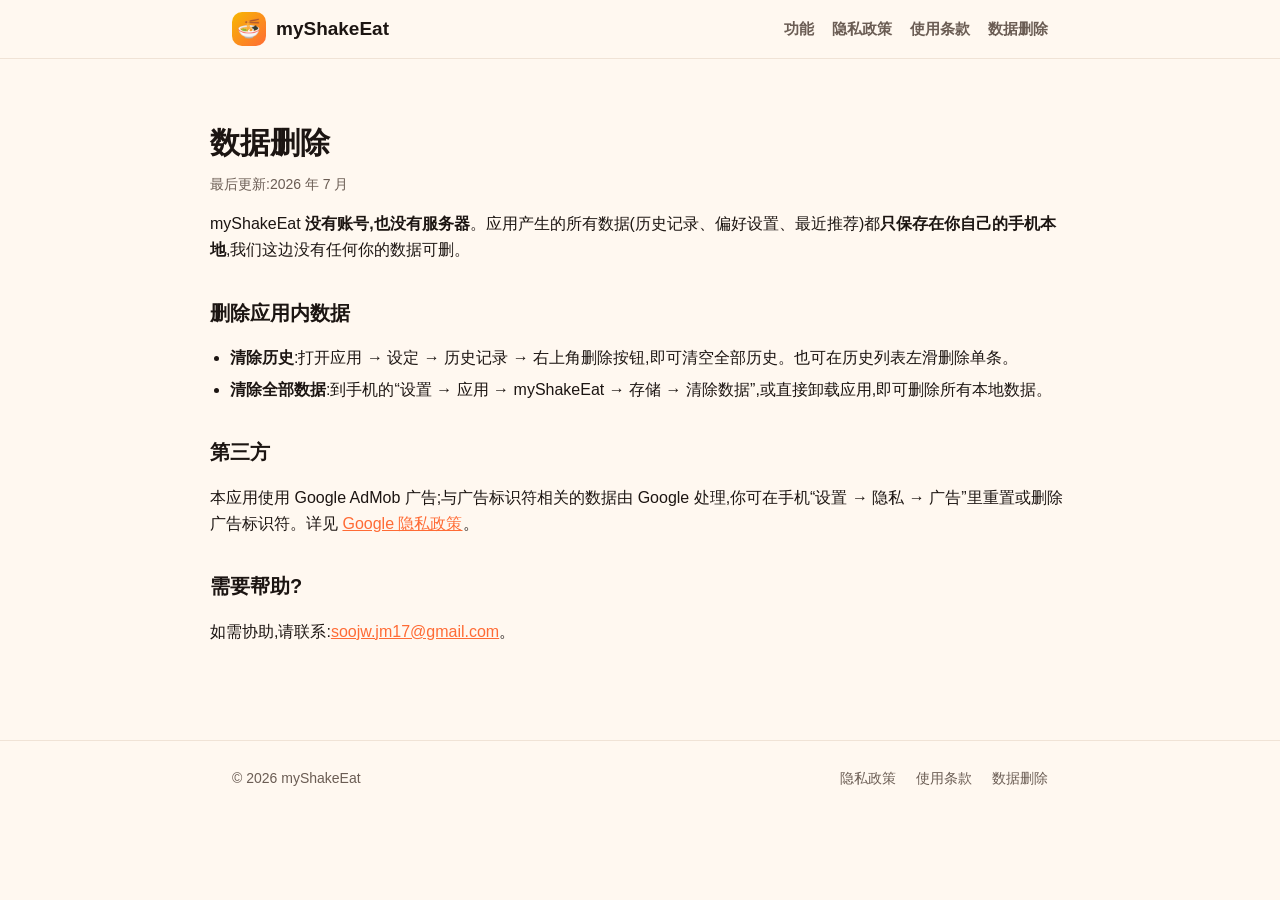
==== data-deletion.html @ 425925c9 "myShakeEat 官网 + 法务页 + Android App Links - 落地页/隐私/条款/删数据 四页法务内容 - .well-known/assetlinks.json 绑定 com." ====
<!DOCTYPE html>
<html lang="zh">
<head>
<meta charset="UTF-8">
<title>myShakeEat — 数据删除</title>
<meta name="viewport" content="width=device-width, initial-scale=1">
<link rel="stylesheet" href="assets/site.css">
</head>
<body>

<header>
  <div class="wrap">
    <nav>
      <a class="brand" href="index.html"><span class="logo">🍜</span> myShakeEat</a>
      <div class="nav-links">
        <a href="index.html#features">功能</a>
        <a href="privacy.html">隐私政策</a>
        <a href="terms.html">使用条款</a>
        <a href="data-deletion.html">数据删除</a>
      </div>
    </nav>
  </div>
</header>

<main class="wrap legal-page">
  <h1>数据删除</h1>
  <p class="updated">最后更新:2026 年 7 月</p>

  <p>myShakeEat <strong>没有账号,也没有服务器</strong>。应用产生的所有数据(历史记录、偏好设置、最近推荐)都<strong>只保存在你自己的手机本地</strong>,我们这边没有任何你的数据可删。</p>

  <h2>删除应用内数据</h2>
  <ul>
    <li><strong>清除历史</strong>:打开应用 → 设定 → 历史记录 → 右上角删除按钮,即可清空全部历史。也可在历史列表左滑删除单条。</li>
    <li><strong>清除全部数据</strong>:到手机的“设置 → 应用 → myShakeEat → 存储 → 清除数据”,或直接卸载应用,即可删除所有本地数据。</li>
  </ul>

  <h2>第三方</h2>
  <p>本应用使用 Google AdMob 广告;与广告标识符相关的数据由 Google 处理,你可在手机“设置 → 隐私 → 广告”里重置或删除广告标识符。详见 <a href="https://policies.google.com/privacy" target="_blank" rel="noopener">Google 隐私政策</a>。</p>

  <h2>需要帮助?</h2>
  <p>如需协助,请联系:<a href="mailto:soojw.jm17@gmail.com">soojw.jm17@gmail.com</a>。</p>
</main>

<footer>
  <div class="wrap">
    <span>© 2026 myShakeEat</span>
    <span>
      <a href="privacy.html">隐私政策</a>
      <a href="terms.html">使用条款</a>
      <a href="data-deletion.html">数据删除</a>
    </span>
  </div>
</footer>

</body>
</html>
---- assets/site.css ----
:root {
  --orange: #ff6b35;
  --amber: #f7b801;
  --ink: #1c1512;
  --muted: #6b5d54;
  --bg: #fff8f0;
  --card: #ffffff;
  --line: #f0e3d6;
  --radius: 18px;
}

* { box-sizing: border-box; }

html { scroll-behavior: smooth; }

body {
  margin: 0;
  font-family: -apple-system, BlinkMacSystemFont, "Segoe UI", Roboto,
    "Helvetica Neue", Arial, "PingFang SC", "Microsoft YaHei", sans-serif;
  color: var(--ink);
  background: var(--bg);
  line-height: 1.6;
}

.wrap { width: 100%; max-width: 860px; margin: 0 auto; padding: 0 22px; }

/* Header */
header {
  position: sticky;
  top: 0;
  z-index: 10;
  background: rgba(255, 248, 240, 0.9);
  backdrop-filter: blur(10px);
  border-bottom: 1px solid var(--line);
}
nav {
  display: flex;
  align-items: center;
  justify-content: space-between;
  gap: 16px;
  flex-wrap: wrap;
  padding: 12px 0;
}
.brand {
  display: flex;
  align-items: center;
  gap: 10px;
  font-weight: 800;
  font-size: 19px;
  color: var(--ink);
  text-decoration: none;
}
.brand .logo {
  width: 34px;
  height: 34px;
  border-radius: 10px;
  background: linear-gradient(135deg, var(--amber), var(--orange));
  display: grid;
  place-items: center;
  font-size: 19px;
}
.nav-links { display: flex; gap: 18px; flex-wrap: wrap; }
.nav-links a {
  color: var(--muted);
  text-decoration: none;
  font-size: 15px;
  font-weight: 600;
}
.nav-links a:hover { color: var(--orange); }

/* Hero */
.hero { text-align: center; padding: 70px 0 40px; }
.hero .bowl {
  width: 110px;
  height: 110px;
  margin: 0 auto 22px;
  border-radius: 50%;
  background: linear-gradient(135deg, var(--amber), var(--orange));
  display: grid;
  place-items: center;
  font-size: 56px;
  box-shadow: 0 16px 40px rgba(255, 107, 53, 0.3);
}
.hero h1 { font-size: 36px; margin: 0 0 12px; line-height: 1.2; }
.hero p { font-size: 18px; color: var(--muted); max-width: 560px; margin: 0 auto; }

/* Feature cards */
.features {
  display: grid;
  grid-template-columns: repeat(auto-fit, minmax(230px, 1fr));
  gap: 16px;
  padding: 30px 0 50px;
}
.feature {
  background: var(--card);
  border: 1px solid var(--line);
  border-radius: var(--radius);
  padding: 22px;
}
.feature .icon { font-size: 28px; }
.feature h3 { margin: 10px 0 6px; font-size: 17px; }
.feature p { margin: 0; color: var(--muted); font-size: 15px; }

/* Legal pages */
.legal-page { padding: 40px 0 80px; }
.legal-page h1 { font-size: 30px; margin-bottom: 6px; }
.legal-page h2 { font-size: 20px; margin-top: 34px; }
.legal-page .updated { color: var(--muted); font-size: 14px; margin-top: 0; }
.legal-page a { color: var(--orange); }
.legal-page ul { padding-left: 20px; }
.legal-page li { margin: 6px 0; }

/* Footer */
footer {
  border-top: 1px solid var(--line);
  padding: 26px 0;
  color: var(--muted);
  font-size: 14px;
}
footer .wrap { display: flex; justify-content: space-between; flex-wrap: wrap; gap: 10px; }
footer a { color: var(--muted); text-decoration: none; margin-left: 16px; }
footer a:hover { color: var(--orange); }

@media (max-width: 560px) {
  .hero h1 { font-size: 28px; }
  .nav-links { gap: 12px; }
}
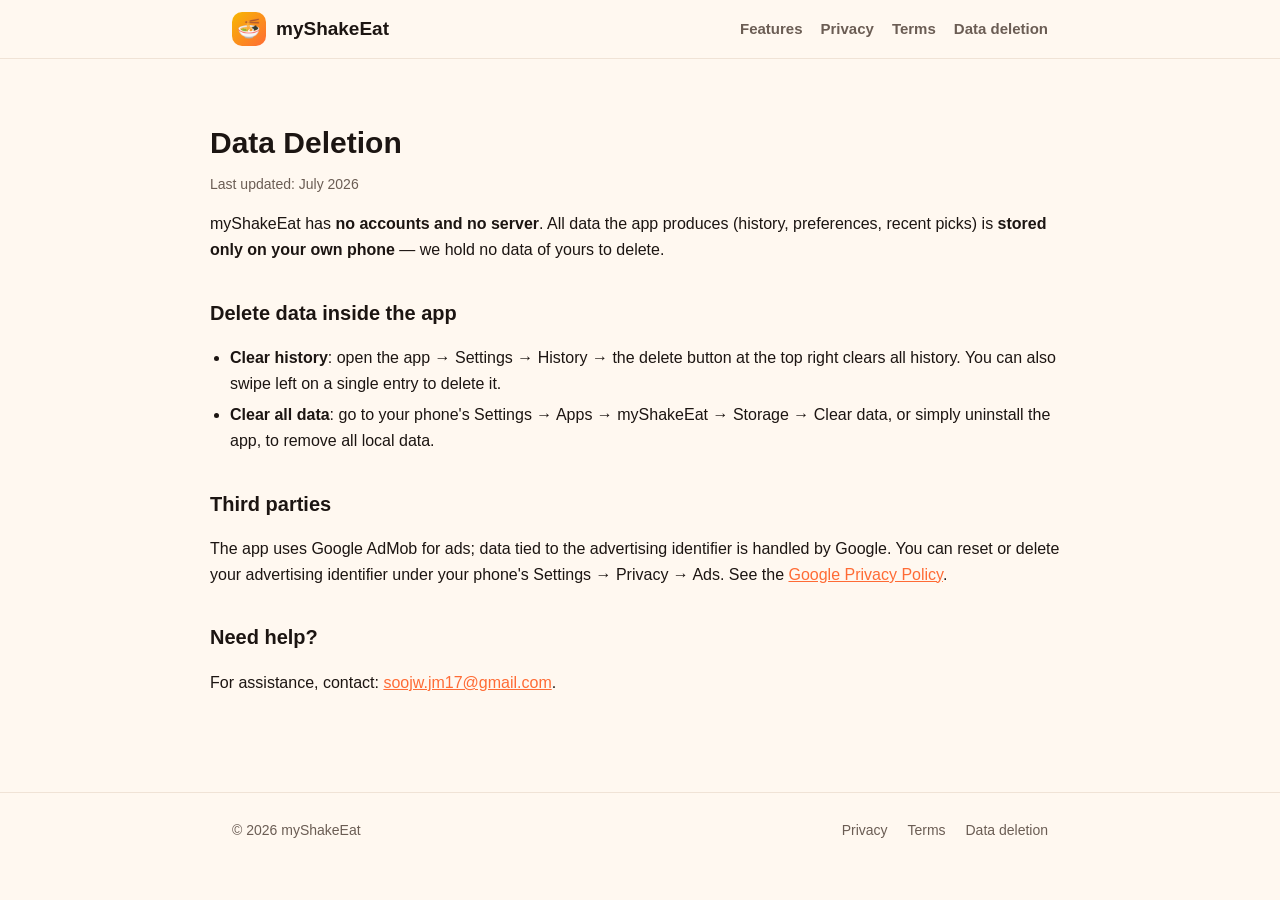
==== commit f260360b: "法务页/落地页改英文;assetlinks 加 upload keystore SHA-256 - index/privacy/terms/data-deletion/open 全部改英文(Play " ====
--- a/data-deletion.html
+++ b/data-deletion.html
@@ -1,8 +1,8 @@
 <!DOCTYPE html>
-<html lang="zh">
+<html lang="en">
 <head>
 <meta charset="UTF-8">
-<title>myShakeEat — 数据删除</title>
+<title>myShakeEat — Data Deletion</title>
 <meta name="viewport" content="width=device-width, initial-scale=1">
 <link rel="stylesheet" href="assets/site.css">
 </head>
@@ -13,41 +13,41 @@
     <nav>
       <a class="brand" href="index.html"><span class="logo">🍜</span> myShakeEat</a>
       <div class="nav-links">
-        <a href="index.html#features">功能</a>
-        <a href="privacy.html">隐私政策</a>
-        <a href="terms.html">使用条款</a>
-        <a href="data-deletion.html">数据删除</a>
+        <a href="index.html#features">Features</a>
+        <a href="privacy.html">Privacy</a>
+        <a href="terms.html">Terms</a>
+        <a href="data-deletion.html">Data deletion</a>
       </div>
     </nav>
   </div>
 </header>
 
 <main class="wrap legal-page">
-  <h1>数据删除</h1>
-  <p class="updated">最后更新:2026 年 7 月</p>
+  <h1>Data Deletion</h1>
+  <p class="updated">Last updated: July 2026</p>
 
-  <p>myShakeEat <strong>没有账号,也没有服务器</strong>。应用产生的所有数据(历史记录、偏好设置、最近推荐)都<strong>只保存在你自己的手机本地</strong>,我们这边没有任何你的数据可删。</p>
+  <p>myShakeEat has <strong>no accounts and no server</strong>. All data the app produces (history, preferences, recent picks) is <strong>stored only on your own phone</strong> — we hold no data of yours to delete.</p>
 
-  <h2>删除应用内数据</h2>
+  <h2>Delete data inside the app</h2>
   <ul>
-    <li><strong>清除历史</strong>:打开应用 → 设定 → 历史记录 → 右上角删除按钮,即可清空全部历史。也可在历史列表左滑删除单条。</li>
-    <li><strong>清除全部数据</strong>:到手机的“设置 → 应用 → myShakeEat → 存储 → 清除数据”,或直接卸载应用,即可删除所有本地数据。</li>
+    <li><strong>Clear history</strong>: open the app → Settings → History → the delete button at the top right clears all history. You can also swipe left on a single entry to delete it.</li>
+    <li><strong>Clear all data</strong>: go to your phone's Settings → Apps → myShakeEat → Storage → Clear data, or simply uninstall the app, to remove all local data.</li>
   </ul>
 
-  <h2>第三方</h2>
-  <p>本应用使用 Google AdMob 广告;与广告标识符相关的数据由 Google 处理,你可在手机“设置 → 隐私 → 广告”里重置或删除广告标识符。详见 <a href="https://policies.google.com/privacy" target="_blank" rel="noopener">Google 隐私政策</a>。</p>
+  <h2>Third parties</h2>
+  <p>The app uses Google AdMob for ads; data tied to the advertising identifier is handled by Google. You can reset or delete your advertising identifier under your phone's Settings → Privacy → Ads. See the <a href="https://policies.google.com/privacy" target="_blank" rel="noopener">Google Privacy Policy</a>.</p>
 
-  <h2>需要帮助?</h2>
-  <p>如需协助,请联系:<a href="mailto:soojw.jm17@gmail.com">soojw.jm17@gmail.com</a>。</p>
+  <h2>Need help?</h2>
+  <p>For assistance, contact: <a href="mailto:soojw.jm17@gmail.com">soojw.jm17@gmail.com</a>.</p>
 </main>
 
 <footer>
   <div class="wrap">
     <span>© 2026 myShakeEat</span>
     <span>
-      <a href="privacy.html">隐私政策</a>
-      <a href="terms.html">使用条款</a>
-      <a href="data-deletion.html">数据删除</a>
+      <a href="privacy.html">Privacy</a>
+      <a href="terms.html">Terms</a>
+      <a href="data-deletion.html">Data deletion</a>
     </span>
   </div>
 </footer>
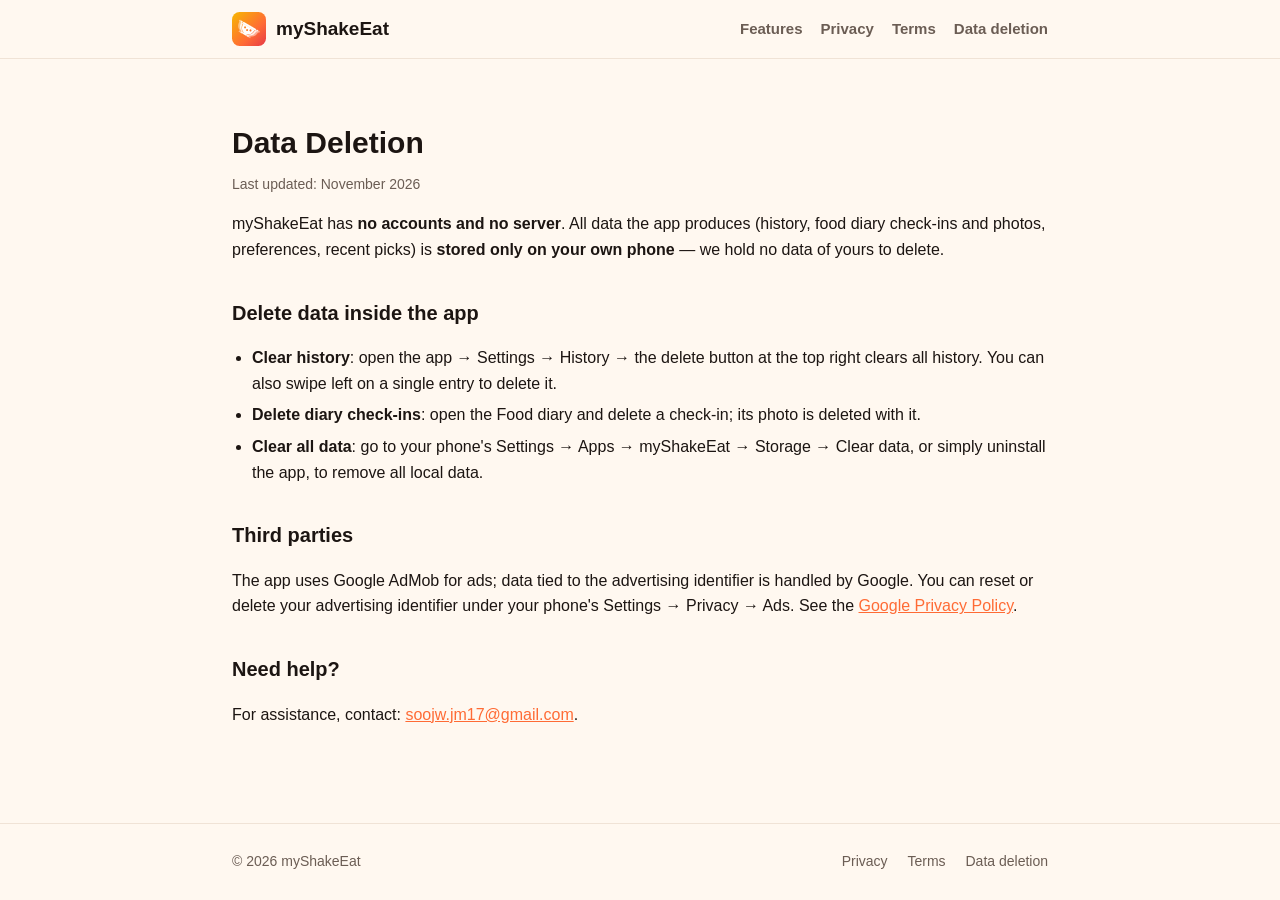
==== commit 389291c8: "官网按 app 1.0.3 更新:新功能介绍、换用 app 图标作 logo/favicon、法务页改为 Geoapify 数据源 - 落地页:筛选(营业中/清真/外带/素食/不辣/不吃牛)、美食日记" ====
--- a/data-deletion.html
+++ b/data-deletion.html
@@ -4,6 +4,10 @@
 <meta charset="UTF-8">
 <title>myShakeEat — Data Deletion</title>
 <meta name="viewport" content="width=device-width, initial-scale=1">
+<meta name="theme-color" content="#ff6b35">
+<link rel="icon" href="favicon.ico" sizes="any">
+<link rel="icon" href="assets/logo/logo.svg" type="image/svg+xml">
+<link rel="apple-touch-icon" href="assets/logo/apple-touch-icon.png">
 <link rel="stylesheet" href="assets/site.css">
 </head>
 <body>
@@ -11,7 +15,7 @@
 <header>
   <div class="wrap">
     <nav>
-      <a class="brand" href="index.html"><span class="logo">🍜</span> myShakeEat</a>
+      <a class="brand" href="index.html"><img class="logo" src="assets/logo/logo.svg" alt="" width="34" height="34"> myShakeEat</a>
       <div class="nav-links">
         <a href="index.html#features">Features</a>
         <a href="privacy.html">Privacy</a>
@@ -24,13 +28,14 @@
 
 <main class="wrap legal-page">
   <h1>Data Deletion</h1>
-  <p class="updated">Last updated: July 2026</p>
+  <p class="updated">Last updated: November 2026</p>
 
-  <p>myShakeEat has <strong>no accounts and no server</strong>. All data the app produces (history, preferences, recent picks) is <strong>stored only on your own phone</strong> — we hold no data of yours to delete.</p>
+  <p>myShakeEat has <strong>no accounts and no server</strong>. All data the app produces (history, food diary check-ins and photos, preferences, recent picks) is <strong>stored only on your own phone</strong> — we hold no data of yours to delete.</p>
 
   <h2>Delete data inside the app</h2>
   <ul>
     <li><strong>Clear history</strong>: open the app → Settings → History → the delete button at the top right clears all history. You can also swipe left on a single entry to delete it.</li>
+    <li><strong>Delete diary check-ins</strong>: open the Food diary and delete a check-in; its photo is deleted with it.</li>
     <li><strong>Clear all data</strong>: go to your phone's Settings → Apps → myShakeEat → Storage → Clear data, or simply uninstall the app, to remove all local data.</li>
   </ul>
 
--- a/assets/site.css
+++ b/assets/site.css
@@ -53,11 +53,7 @@
 .brand .logo {
   width: 34px;
   height: 34px;
-  border-radius: 10px;
-  background: linear-gradient(135deg, var(--amber), var(--orange));
-  display: grid;
-  place-items: center;
-  font-size: 19px;
+  display: block;
 }
 .nav-links { display: flex; gap: 18px; flex-wrap: wrap; }
 .nav-links a {
@@ -69,27 +65,43 @@
 .nav-links a:hover { color: var(--orange); }
 
 /* Hero */
-.hero { text-align: center; padding: 70px 0 40px; }
-.hero .bowl {
-  width: 110px;
-  height: 110px;
+.hero { text-align: center; padding-top: 70px; padding-bottom: 40px; }
+.hero h1 { font-size: 36px; margin: 0 0 12px; line-height: 1.2; }
+.hero p { font-size: 18px; color: var(--muted); max-width: 560px; margin: 0 auto; }
+
+/* App logo (same artwork as the app icon) */
+.hero-logo {
+  display: block;
+  width: 120px;
+  height: 120px;
   margin: 0 auto 22px;
-  border-radius: 50%;
-  background: linear-gradient(135deg, var(--amber), var(--orange));
-  display: grid;
-  place-items: center;
-  font-size: 56px;
+  border-radius: 27px;
   box-shadow: 0 16px 40px rgba(255, 107, 53, 0.3);
 }
-.hero h1 { font-size: 36px; margin: 0 0 12px; line-height: 1.2; }
-.hero p { font-size: 18px; color: var(--muted); max-width: 560px; margin: 0 auto; }
+.hero .cta { margin-top: 28px; }
+.btn {
+  display: inline-block;
+  background: linear-gradient(135deg, var(--amber), var(--orange));
+  color: #fff;
+  font-weight: 800;
+  padding: 14px 28px;
+  border-radius: 30px;
+  text-decoration: none;
+  box-shadow: 0 10px 26px rgba(255, 107, 53, 0.32);
+}
+.btn:hover { filter: brightness(1.05); }
+
+.note { padding-bottom: 50px; }
+.note p { color: var(--muted); font-size: 14px; margin: 0; text-align: center; }
+.note a { color: var(--orange); }
 
 /* Feature cards */
 .features {
   display: grid;
-  grid-template-columns: repeat(auto-fit, minmax(230px, 1fr));
+  grid-template-columns: repeat(auto-fit, minmax(min(300px, 100%), 1fr));
   gap: 16px;
-  padding: 30px 0 50px;
+  padding-top: 30px;
+  padding-bottom: 30px;
 }
 .feature {
   background: var(--card);
@@ -102,7 +114,7 @@
 .feature p { margin: 0; color: var(--muted); font-size: 15px; }
 
 /* Legal pages */
-.legal-page { padding: 40px 0 80px; }
+.legal-page { padding-top: 40px; padding-bottom: 80px; }
 .legal-page h1 { font-size: 30px; margin-bottom: 6px; }
 .legal-page h2 { font-size: 20px; margin-top: 34px; }
 .legal-page .updated { color: var(--muted); font-size: 14px; margin-top: 0; }
